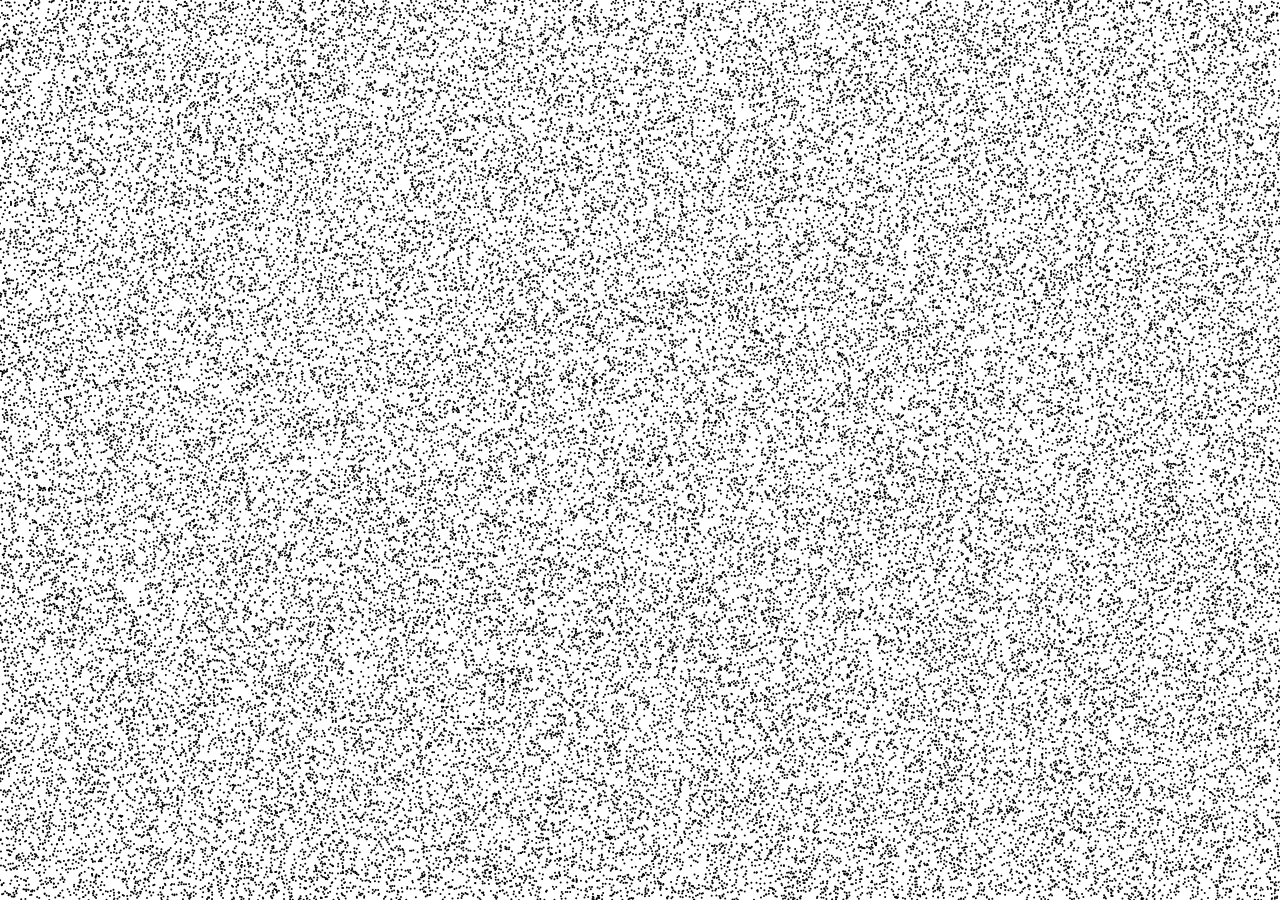
==== index.html @ cd772a7e "SETUP: first commit, algorithm can be further optimized" ====
<!-- 
MATEO CABRERA's PROJECT, 2024
index.html
File description:
index file for the Nearest Point Finder project
 -->

<!DOCTYPE html>
<html>

<head>
  <title>Nearest Point Finder</title>
  <link rel="stylesheet" type="text/css" href="styles.css">
</head>

<body>
  <canvas id="myCanvas" width="1900" height="900"></canvas>

  <script src="script.js">

  </script>
</body>

</html>
---- styles.css ----
/*
** MATEO CABRERA's PROJECT, 2024
** styles.css
** File description:
** This file contains the styles for the project
*/

html,
body {
    margin: 0;
    padding: 0;
    height: 100%;
    width: 100%;
}

canvas {
    display: block;
}
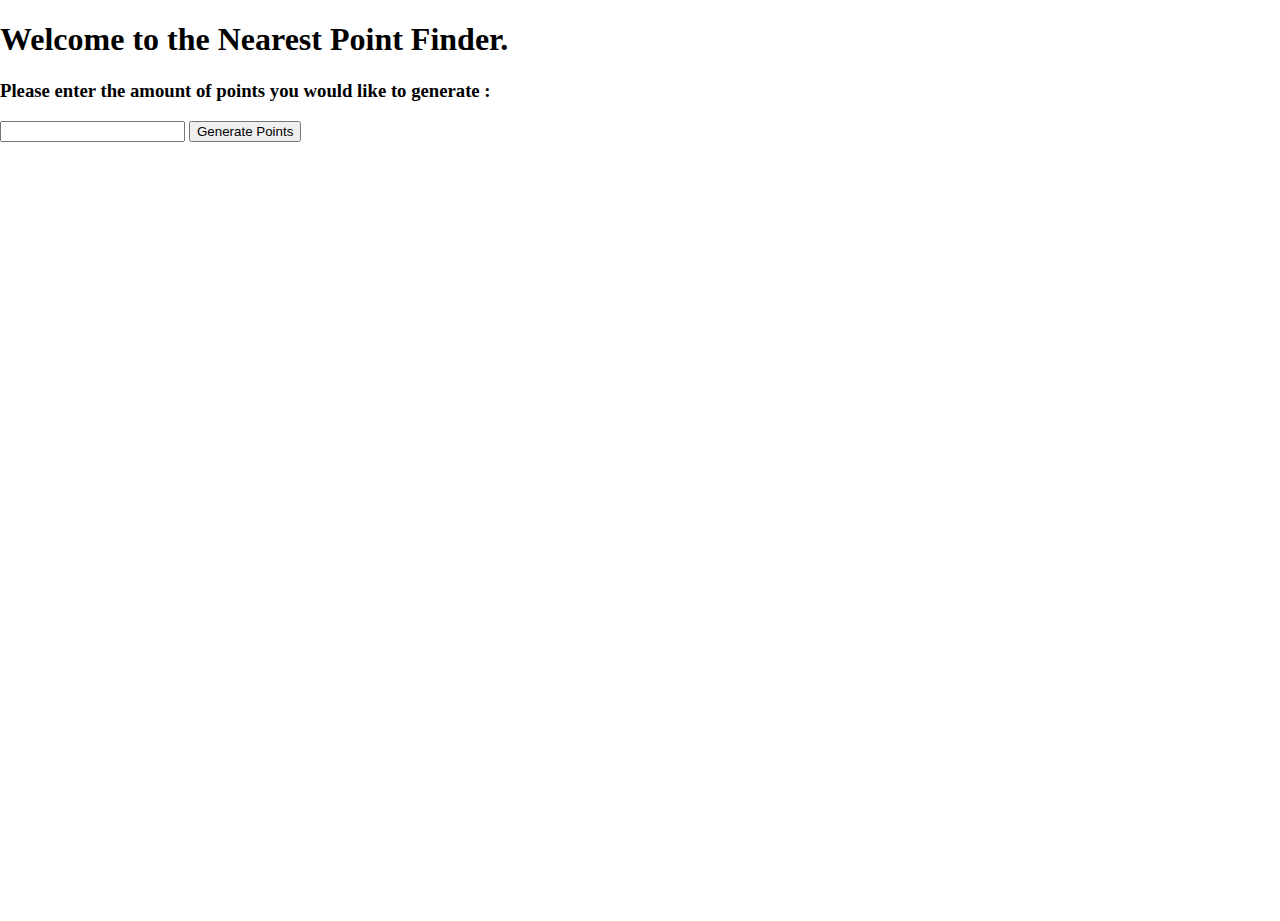
==== commit 37f7a6d0: "feat: added index page to choose the amount of points generated" ====
--- a/index.html
+++ b/index.html
@@ -14,11 +14,12 @@
 </head>
 
 <body>
-  <canvas id="myCanvas" width="1900" height="900"></canvas>
-
-  <script src="script.js">
-
-  </script>
+  <h1>Welcome to the Nearest Point Finder.</h1>
+  <h3>Please enter the amount of points you would like to generate :</h3>
+  <form action="point_canva.html" method="get">
+    <input type="number" id="point_amount" name="point_amount" min="2">
+    <input type="submit" value="Generate Points">
+  </form>
 </body>
 
 </html>
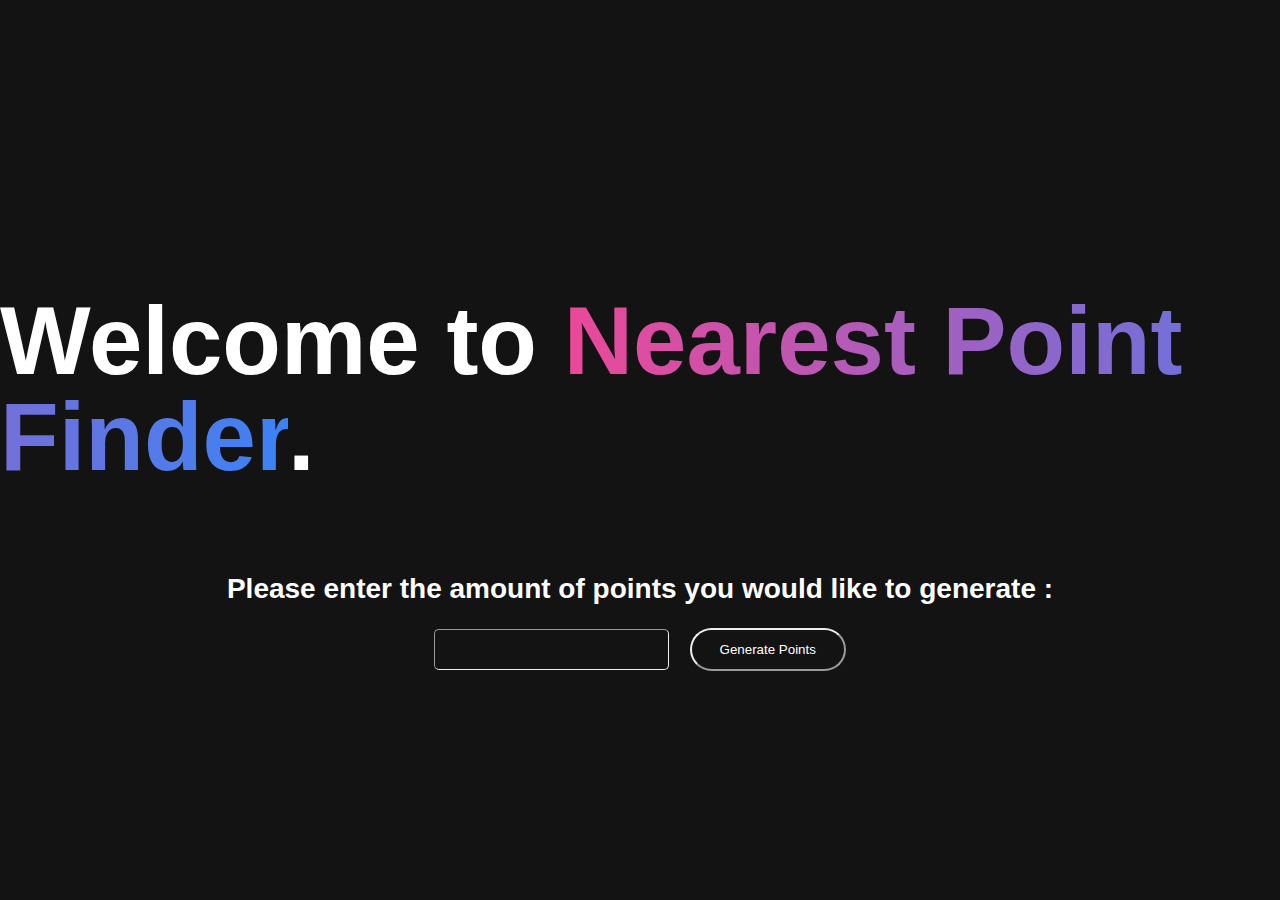
==== commit 8fbb7c29: "feat: added styles to index page" ====
--- a/index.html
+++ b/index.html
@@ -14,12 +14,14 @@
 </head>
 
 <body>
-  <h1>Welcome to the Nearest Point Finder.</h1>
-  <h3>Please enter the amount of points you would like to generate :</h3>
-  <form action="point_canva.html" method="get">
-    <input type="number" id="point_amount" name="point_amount" min="2">
-    <input type="submit" value="Generate Points">
-  </form>
+  <main class="hero-container">
+    <h1 class="title">Welcome to <span class="highlight">Nearest Point Finder</span>.</h1>
+    <h2 class="instructions">Please enter the amount of points you would like to generate :</h2>
+    <form action="point_canva.html" method="get">
+      <input class="input-amount" type="number" id="point_amount" name="point_amount" min="2">
+      <input class="generate-button" type="submit" value="Generate Points">
+    </form>
+  </main>
 </body>
 
 </html>
--- a/styles.css
+++ b/styles.css
@@ -13,6 +13,58 @@
     width: 100%;
 }
 
-canvas {
-    display: block;
+html {
+    background: #131313;
+    font-family: 'Segoe UI', Tahoma, Geneva, Verdana, sans-serif;
+    color: white;
 }
+
+.title {
+    font-size: 6rem;
+    line-height: 1;
+}
+
+.highlight {
+    background: -webkit-linear-gradient(right, #3b82f6, #ec4899);
+    background-clip: text;
+    color: transparent;
+}
+
+.instructions {
+    font-size: 1.75rem;
+}
+
+.hero-container {
+    display: flex;
+    flex-direction: column;
+    justify-content: center;
+    align-items: center;
+    height: 100vh;
+    width: 100%;
+}
+
+.input-amount {
+    background: transparent;
+    color: white;
+    padding: 0.75rem 1.75rem;
+    margin-right: 1rem;
+    border-width: 1px;
+    border-color: rgb(31 41 55 / var(--tw-border-opacity));
+    border-radius: 5px;
+    transition: all 0.3s;
+}
+
+.generate-button {
+    background: transparent;
+    color: white;
+    cursor: pointer;
+    padding: 0.75rem 1.75rem;
+    border-width: 2px;
+    border-color: rgb(31 41 55 / var(--tw-border-opacity));
+    border-radius: 9999px;
+    transition: all 0.3s;
+}
+
+.generate-button:hover {
+    background-color: #3b82f6;
+}
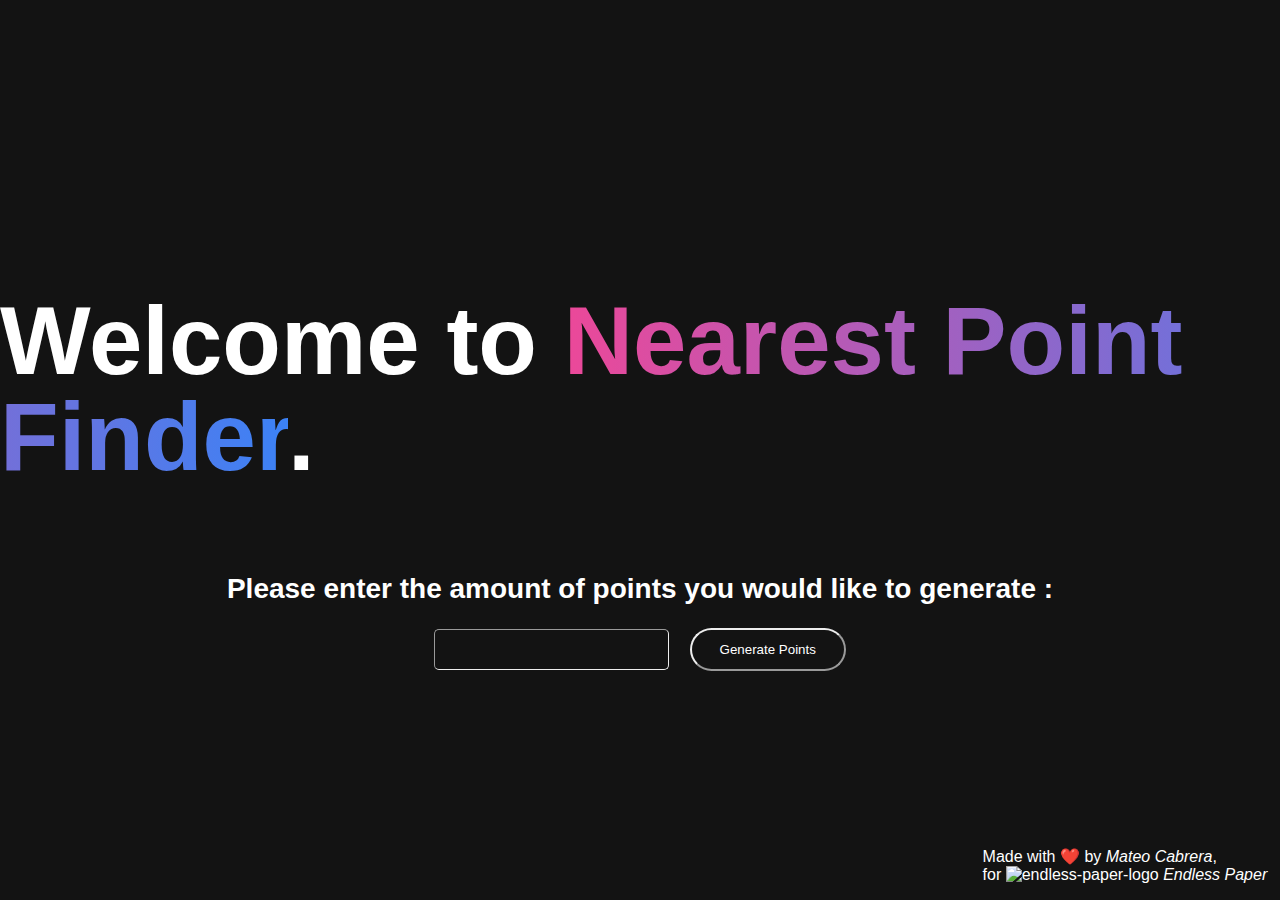
==== commit 8ad8cda6: "feat: added footer credits" ====
--- a/index.html
+++ b/index.html
@@ -21,7 +21,11 @@
       <input class="input-amount" type="number" id="point_amount" name="point_amount" min="2">
       <input class="generate-button" type="submit" value="Generate Points">
     </form>
+    <p class="footer-text">Made with ❤️ by <em><a href="https://github.com/novaepitech">Mateo Cabrera</a></em>,<br>for <img
+        src="https://endlesspaper.app/images/Endless_Paper.svg" alt="endless-paper-logo"> <em><a href="https://endlesspaper.app/">Endless Paper</a></em></p>
   </main>
+  <footer>
+  </footer>
 </body>
 
-</html>
+</html>--- a/styles.css
+++ b/styles.css
@@ -68,3 +68,18 @@
 .generate-button:hover {
     background-color: #3b82f6;
 }
+
+.footer-text {
+    position: absolute;
+    bottom: 0;
+    right: 1%;
+
+    img {
+        width: 20px;
+    }
+}
+
+a {
+    text-decoration: none;
+    color: white;
+}